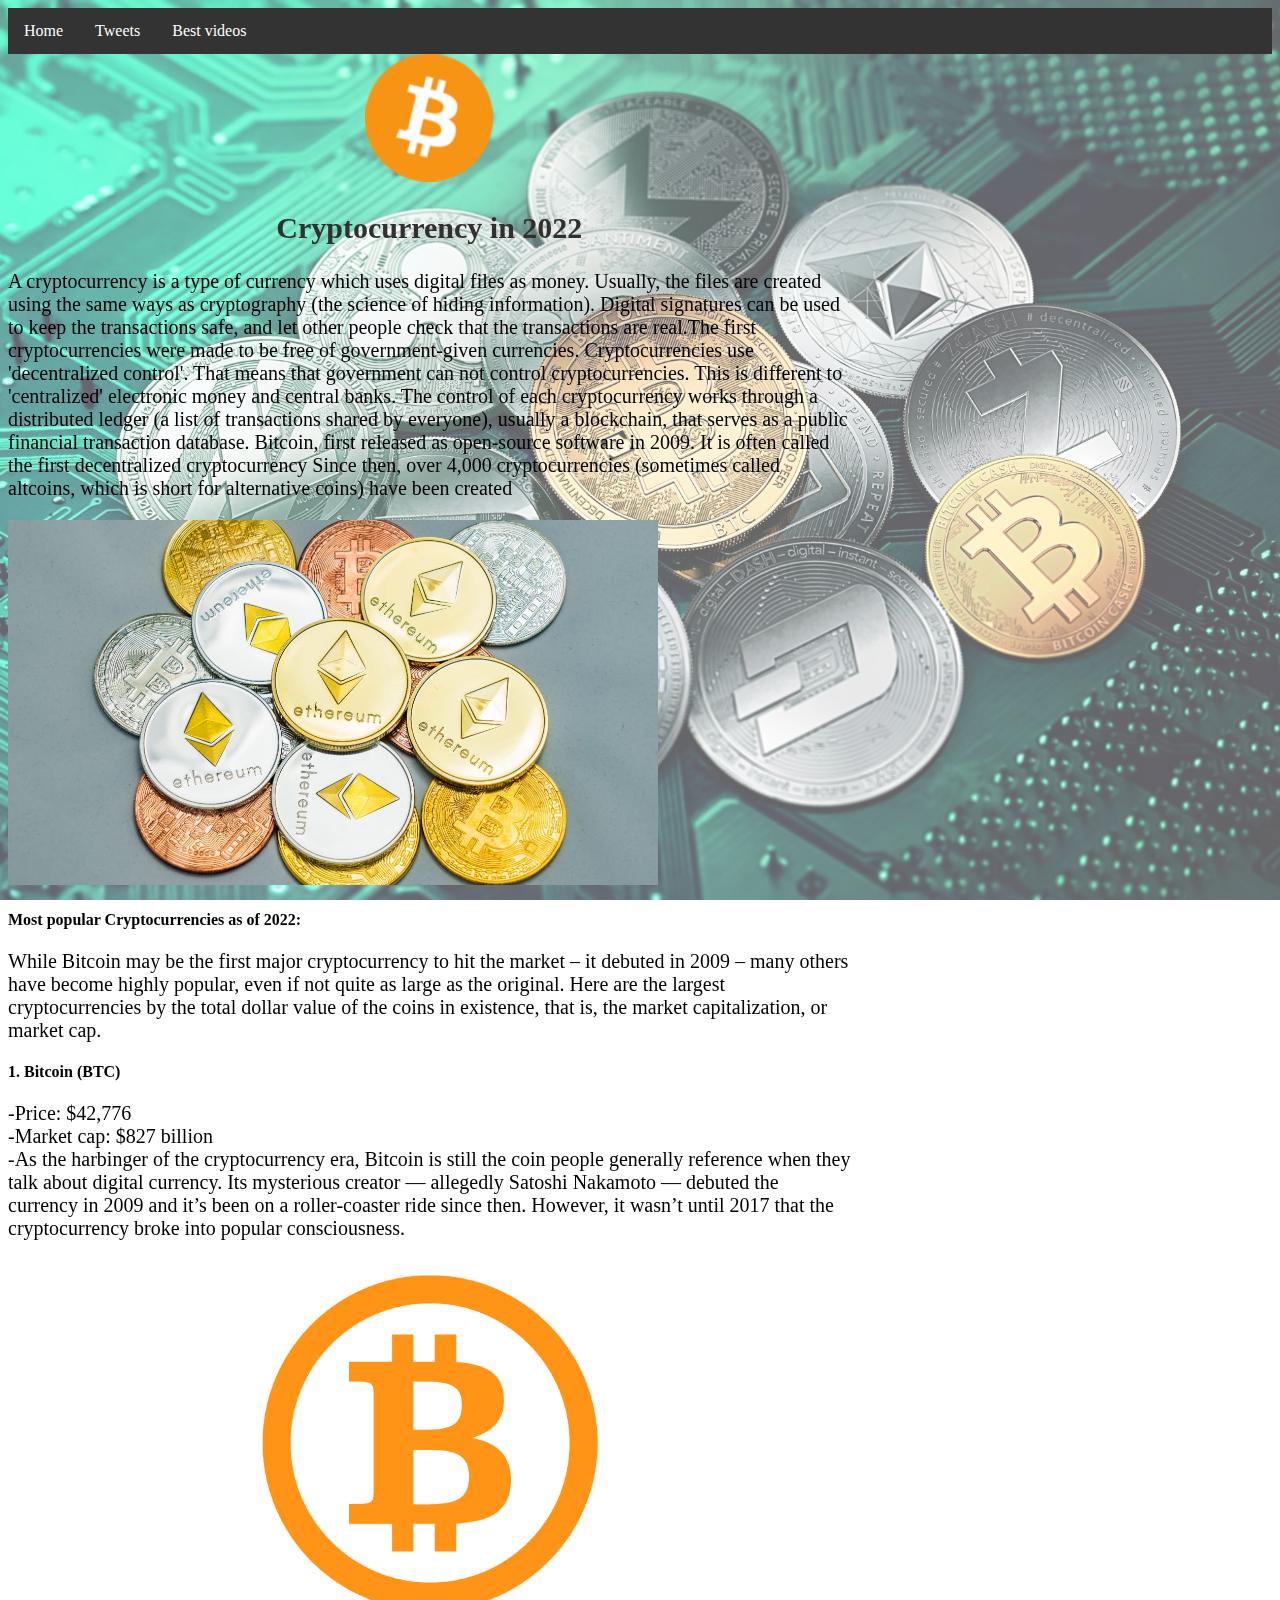
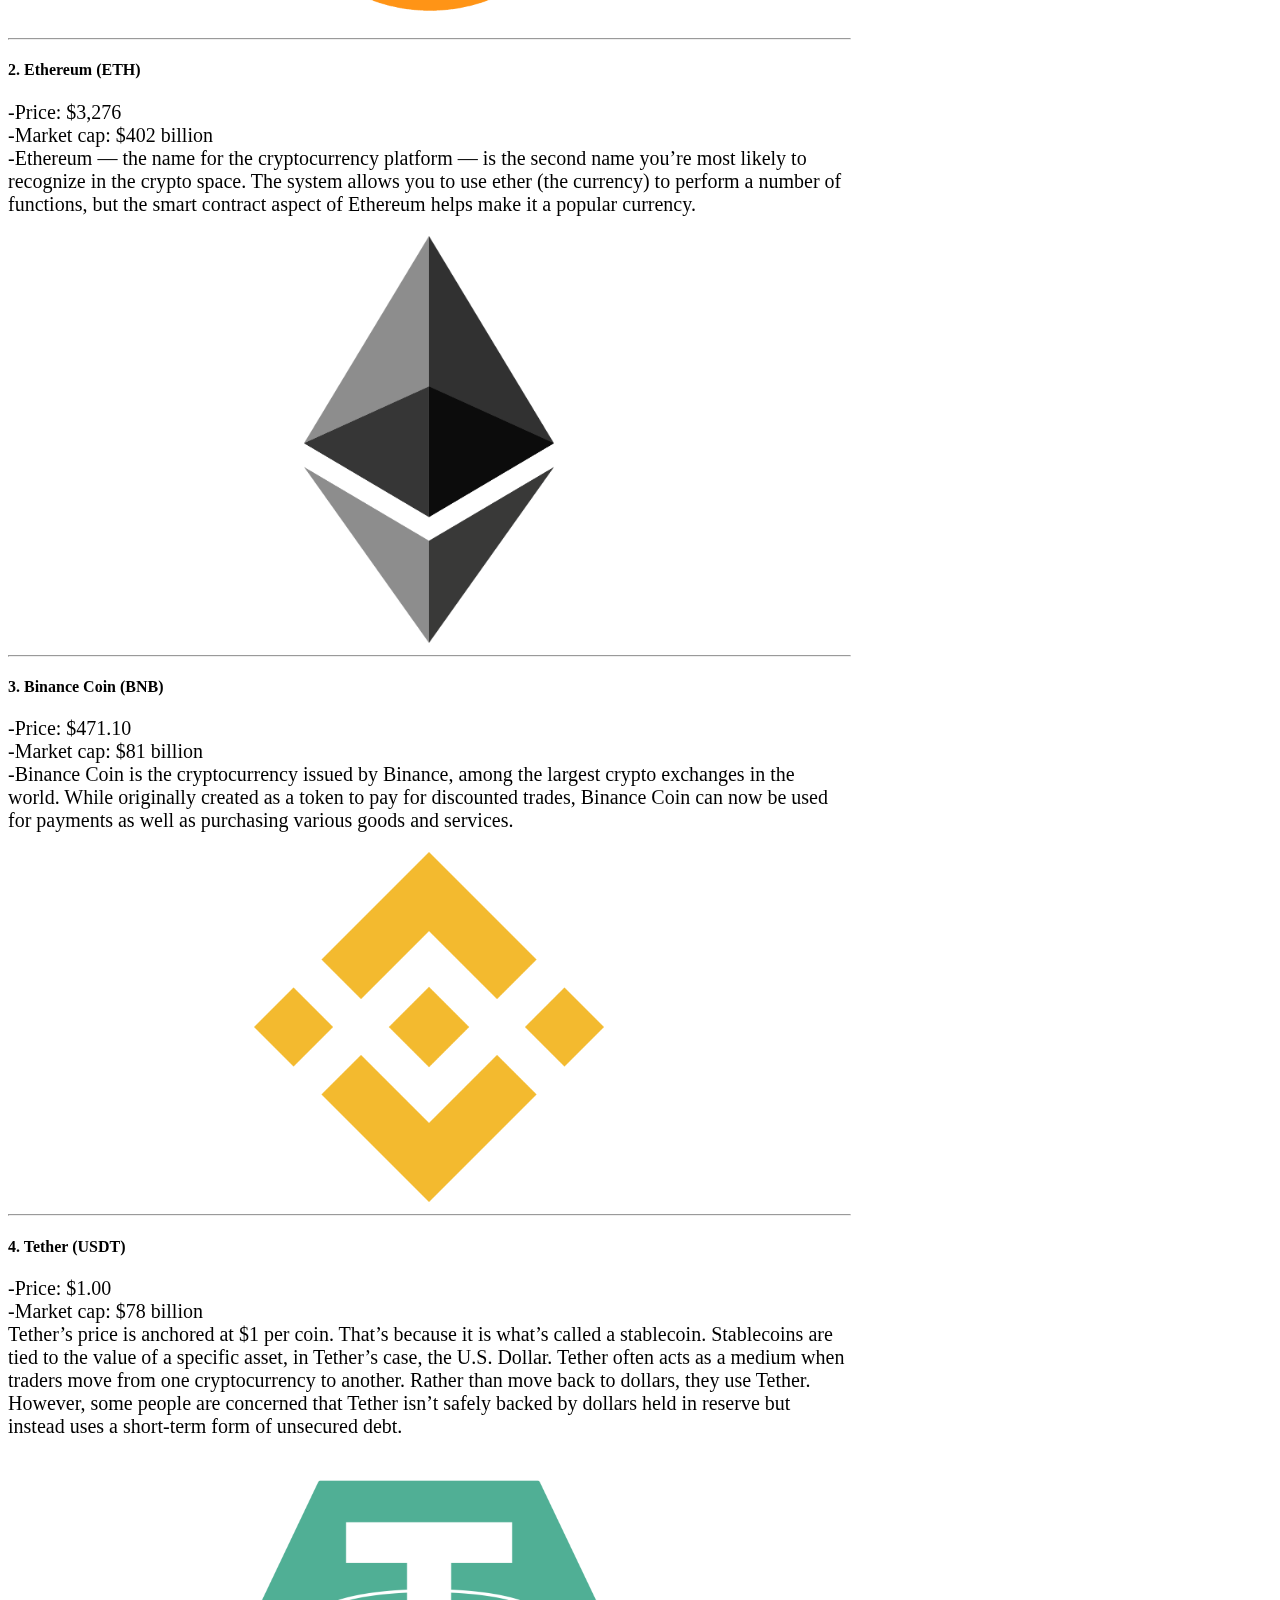
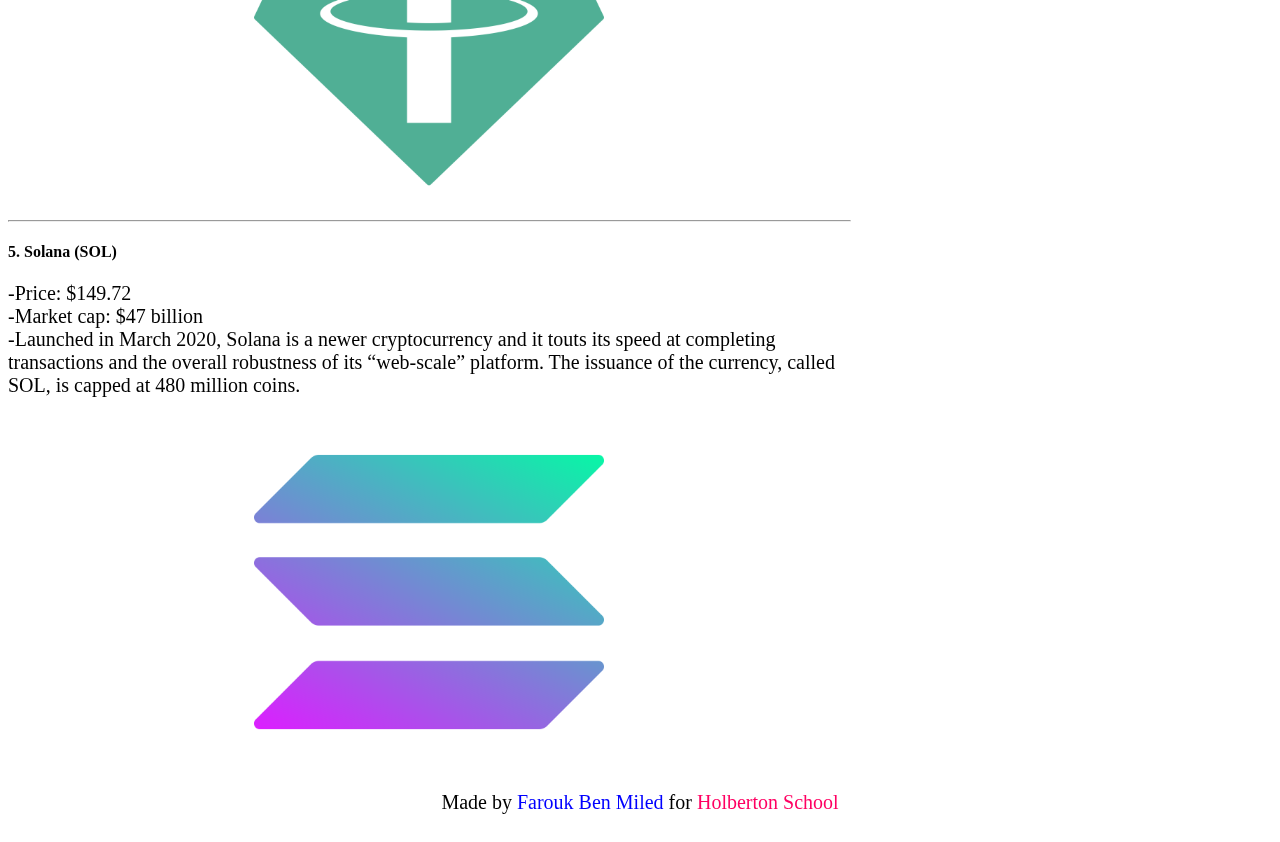
==== index.html @ aba4d26b "test" ====
<!DOCTYPE html>
<html lang="en">

<head>
    <meta charset="UTF-8">
    <meta name="viewport" content="width=device-width, initial-scale=1.0">
    <link href="https://apply.holbertonschool.com/level2/school.css" rel="stylesheet">
    <link href="styles.css" rel="stylesheet">
    <link rel="stylesheet" href="styles.css">
    <script src="behavior.js"></script>
    <title>Home</title>
</head>

<body class="works_on_smartphone">
    <div class="background"></div>
    <header>
        <div class="menu">
            <ul>
                <li><a class="active" href="#home">Home</a></li>
                <li><a href="tweets.html">Tweets</a></li>
                <li><a href="#">Best videos</a></li>
            </ul>
        </div>
    </header>
    <main>
        <article>
            <div class='at-container'>
                <center><img id="smart_thumbnail" src="images/bitcoin.png" class="small" ></center>

                <h2 class='at-item'>Cryptocurrency in 2022
                </h2>
              </div>
            <p>
                A cryptocurrency is a type of currency which uses digital files as money. Usually, the files are created using the same ways as cryptography (the science of hiding information). Digital signatures can be used to keep the transactions safe, and let other people check that the transactions are real.The first cryptocurrencies were made to be free of government-given currencies.

                Cryptocurrencies use 'decentralized control'. That means that government can not control cryptocurrencies. This is different to 'centralized' electronic money and central banks. The control of each cryptocurrency works through a distributed ledger (a list of transactions shared by everyone), usually a blockchain, that serves as a public financial transaction database.

                Bitcoin, first released as open-source software in 2009. It is often called the first decentralized cryptocurrency Since then, over 4,000 cryptocurrencies (sometimes called altcoins, which is short for alternative coins) have been created
            </p>
            <a href="#"> <img src="images/diffcrypt.jpg" width="650" alt="pic1"></a>
            <h4>Most popular Cryptocurrencies as of 2022:</h4>
            <p>While Bitcoin may be the first major cryptocurrency to hit the market – it debuted in 2009 – many others have become highly popular, even if not quite as large as the original.
                Here are the largest cryptocurrencies by the total dollar value of the coins in existence, that is, the market capitalization, or market cap.</p>
            <h4>1. Bitcoin (BTC)</h4>
            <p>-Price: $42,776<br>
            -Market cap: $827 billion<br>
            -As the harbinger of the cryptocurrency era, Bitcoin is still the coin people generally reference when they talk about digital currency. Its mysterious creator — allegedly Satoshi Nakamoto — debuted the currency in 2009 and it’s been on a roller-coaster ride since then. However, it wasn’t until 2017 that the cryptocurrency broke into popular consciousness.
        </p>
            <center><img src="images/bitcoinico.png" width="650" alt=""></center>
            <hr>
            <h4>2. Ethereum (ETH)</h4>
            <p>-Price: $3,276<br>
            -Market cap: $402 billion<br>
            -Ethereum — the name for the cryptocurrency platform — is the second name you’re most likely to recognize in the crypto space. The system allows you to use ether (the currency) to perform a number of functions, but the smart contract aspect of Ethereum helps make it a popular currency.
        </p>

            <center><img src="images/eth.png" width="250" alt=""></center>
            <hr>
            <h4>3. Binance Coin (BNB)</h4>
            <p>-Price: $471.10<br>
            -Market cap: $81 billion<br>
            -Binance Coin is the cryptocurrency issued by Binance, among the largest crypto exchanges in the world. While originally created as a token to pay for discounted trades, Binance Coin can now be used for payments as well as purchasing various goods and services.</p>
            <center><img src="images/bnb.png" width="350" alt=""></center>
            <hr>
            <h4>4. Tether (USDT)</h4>
            <p>-Price: $1.00<br>
            -Market cap: $78 billion<br>
            Tether’s price is anchored at $1 per coin. That’s because it is what’s called a stablecoin. Stablecoins are tied to the value of a specific asset, in Tether’s case, the U.S. Dollar. Tether often acts as a medium when traders move from one cryptocurrency to another. Rather than move back to dollars, they use Tether. However, some people are concerned that Tether isn’t safely backed by dollars held in reserve but instead uses a short-term form of unsecured debt.</p>
            <center><img src="images/usdt.png" width="350" alt=""></center>
            <hr>
            <h4>5. Solana (SOL)</h4>
            <p>-Price: $149.72<br>
            -Market cap: $47 billion<br>
        -Launched in March 2020, Solana is a newer cryptocurrency and it touts its speed at completing transactions and the overall robustness of its “web-scale” platform. The issuance of the currency, called SOL, is capped at 480 million coins.</p>
                <center><img src="images/sol.png" width="350" alt=""></center>
        </article>
        <aside>
            <p></p>

        </aside>
    </main>
    <footer>
        <center>
            <p>Made by <a href="#"><span>Farouk Ben Miled</span></a> for <a href="https://www.holbertonschool.com" target="_blank">Holberton School</a>
            </p>
        </center>
    </footer>
</body>

</html>
---- styles.css ----
html {
    display: flex;
    flex-direction: column;
    scroll-behavior: smooth;
}
body,main {
    display: flex;
    flex-direction: column;
}
article {
    flex: 2;
    overflow: auto;
}
aside {
    flex:1;
    overflow-y: auto;
    height: 1000px;
}


main {
    flex-direction: row;
    flex: auto;
}
/* Menu Navigation*/
ul {
    list-style-type: none;
    margin: 0;
    padding: 0;
    overflow: hidden;
    background-color: #333;
  }
  
  li {
    float: left;
  }
  
  li a {
    display: block;
    color: white;
    text-align: center;
    padding: 14px 16px;
    text-decoration: none;
  }
  
  li a:hover {
    background-color: #111;
  }
  /*end of Menu style*/

  footer {
      position: relative;
      bottom: 0px;
  }


/* Title style */
  .at-item {
    color: #3079ed;
    animation-name: fade-in;
    animation-duration: 4s;
    animation-timing-function: normal;
    animation-delay: 0s;
    animation-iteration-count: 1;
    animation-direction: normal;
    animation-fill-mode: none;
    text-align: center;
    font-size: 30px;
    color: rgb(49, 48, 47);
  }
  @keyframes fade-in {
    0%{
      opacity: 0;
    }
    100%{
      opacity: 1;
    }
  }
/*end of style*/  
.background {
    position: fixed;
    top: 0;
    left: 0;
    width: 100vw;
    height: 100vh;
    background-image: url(images/cryp.jpg);
    background-size: cover;
    z-index: -1000;
    opacity: 0.6;
}
p {
    font-size: 20px;
}
footer a {
    color: rgb(255, 0, 98) !important;
    text-decoration: none;
}
footer span {
    color: blue !important;
}
.big {
  width: 60%;
  height: 60%;
}
---- styles.css ----
html {
    display: flex;
    flex-direction: column;
    scroll-behavior: smooth;
}
body,main {
    display: flex;
    flex-direction: column;
}
article {
    flex: 2;
    overflow: auto;
}
aside {
    flex:1;
    overflow-y: auto;
    height: 1000px;
}


main {
    flex-direction: row;
    flex: auto;
}
/* Menu Navigation*/
ul {
    list-style-type: none;
    margin: 0;
    padding: 0;
    overflow: hidden;
    background-color: #333;
  }
  
  li {
    float: left;
  }
  
  li a {
    display: block;
    color: white;
    text-align: center;
    padding: 14px 16px;
    text-decoration: none;
  }
  
  li a:hover {
    background-color: #111;
  }
  /*end of Menu style*/

  footer {
      position: relative;
      bottom: 0px;
  }


/* Title style */
  .at-item {
    color: #3079ed;
    animation-name: fade-in;
    animation-duration: 4s;
    animation-timing-function: normal;
    animation-delay: 0s;
    animation-iteration-count: 1;
    animation-direction: normal;
    animation-fill-mode: none;
    text-align: center;
    font-size: 30px;
    color: rgb(49, 48, 47);
  }
  @keyframes fade-in {
    0%{
      opacity: 0;
    }
    100%{
      opacity: 1;
    }
  }
/*end of style*/  
.background {
    position: fixed;
    top: 0;
    left: 0;
    width: 100vw;
    height: 100vh;
    background-image: url(images/cryp.jpg);
    background-size: cover;
    z-index: -1000;
    opacity: 0.6;
}
p {
    font-size: 20px;
}
footer a {
    color: rgb(255, 0, 98) !important;
    text-decoration: none;
}
footer span {
    color: blue !important;
}
.big {
  width: 60%;
  height: 60%;
}
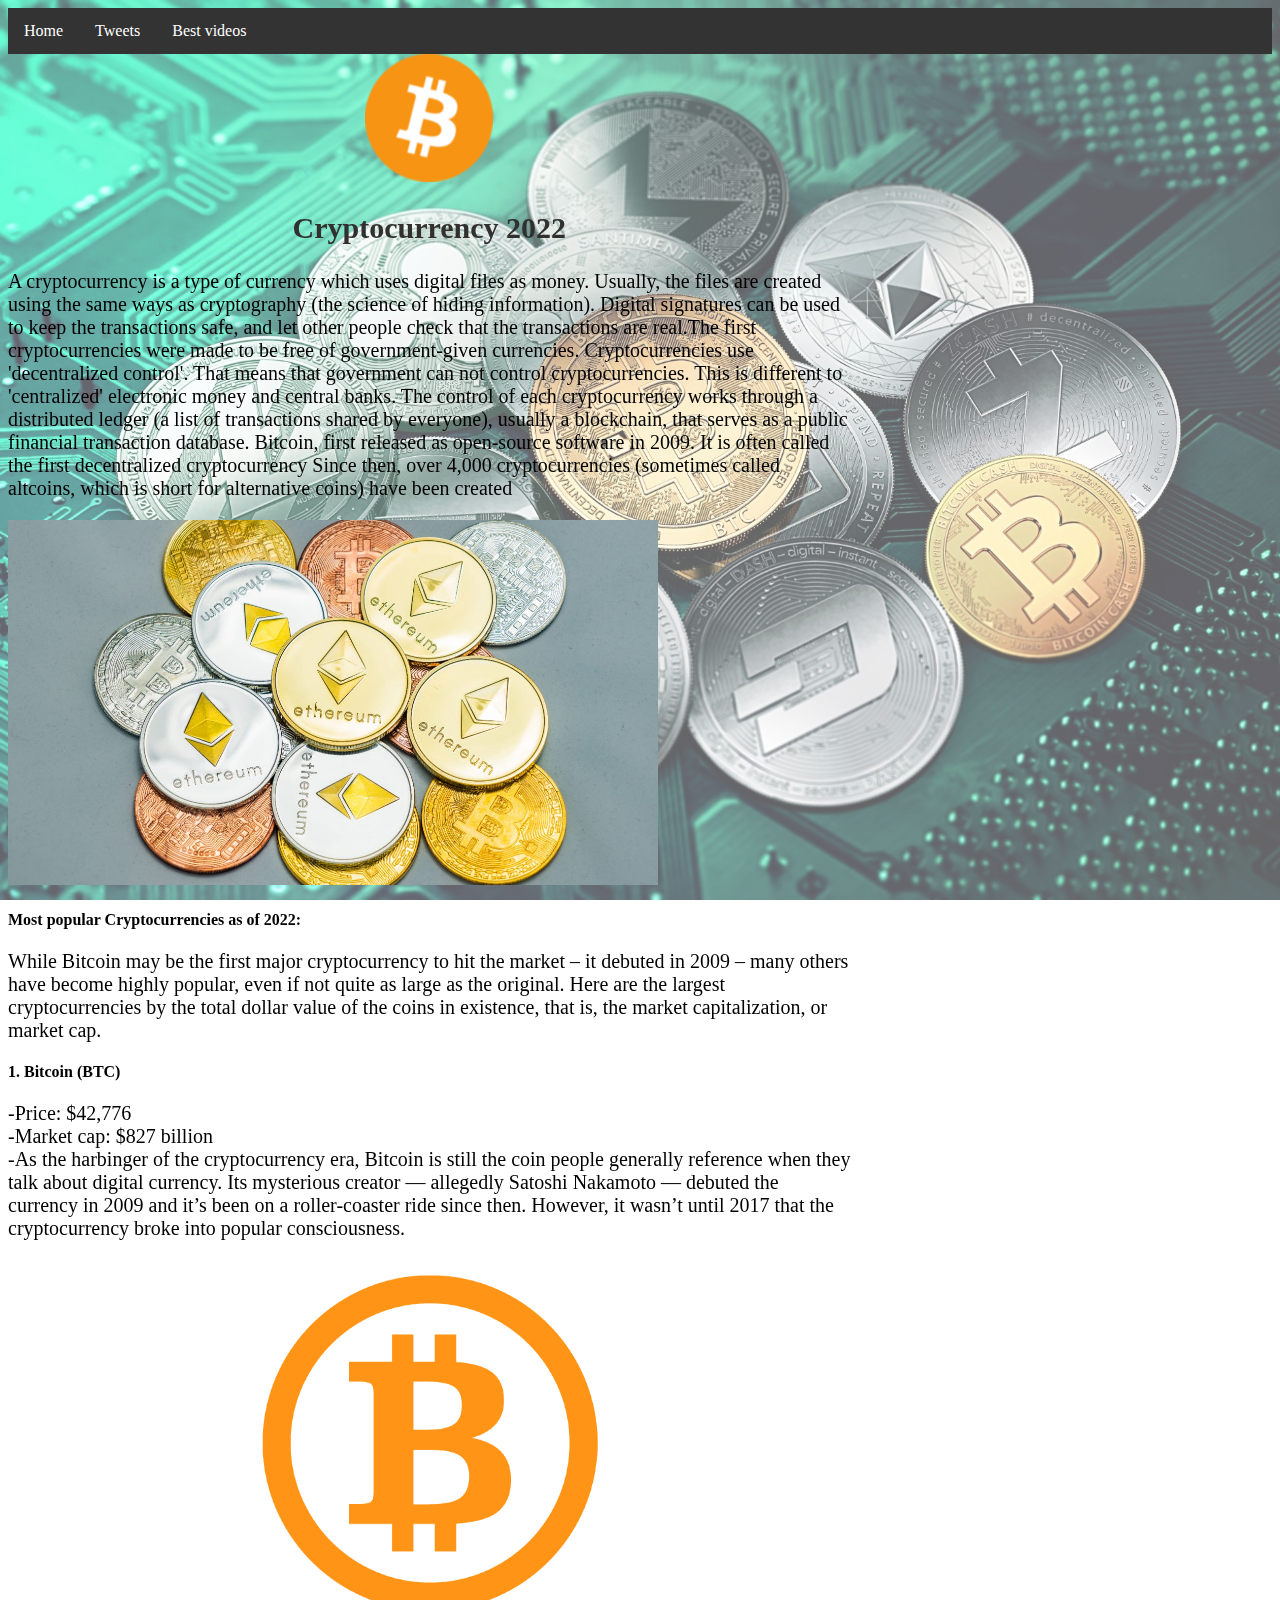
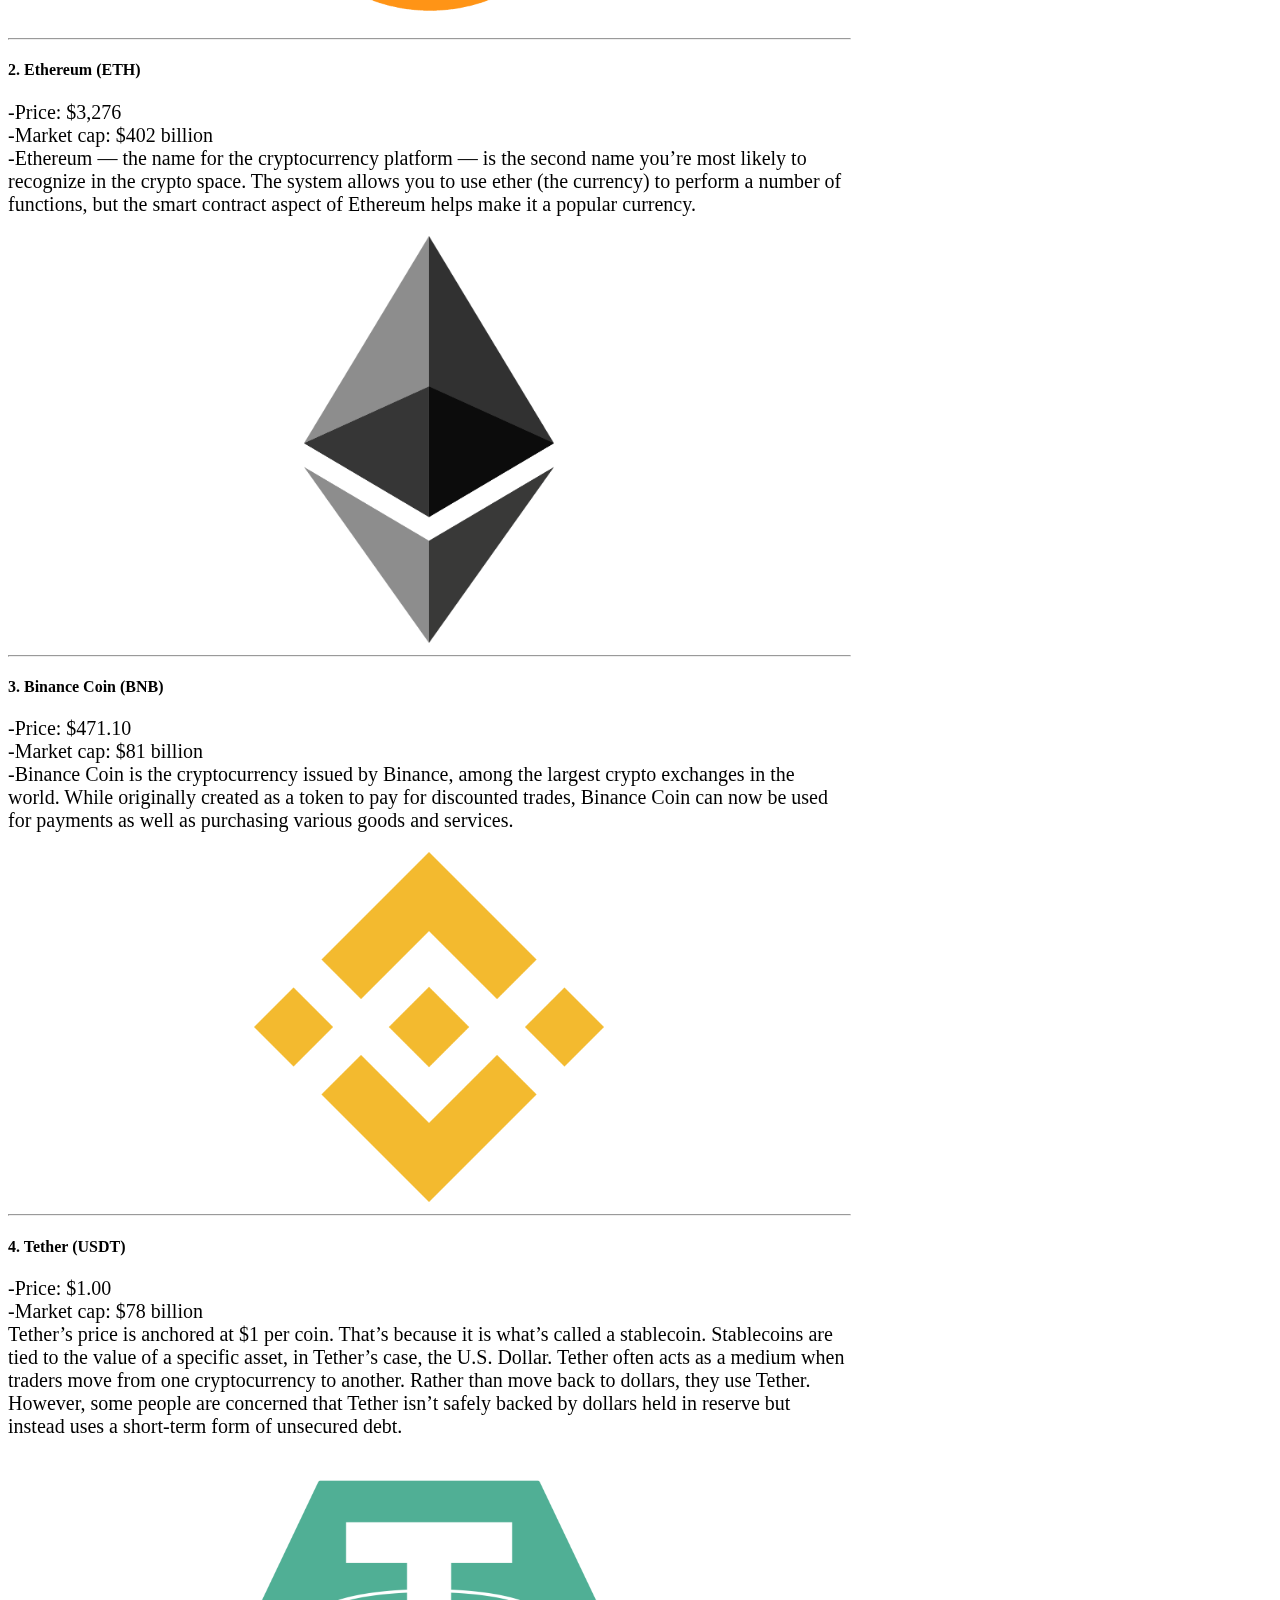
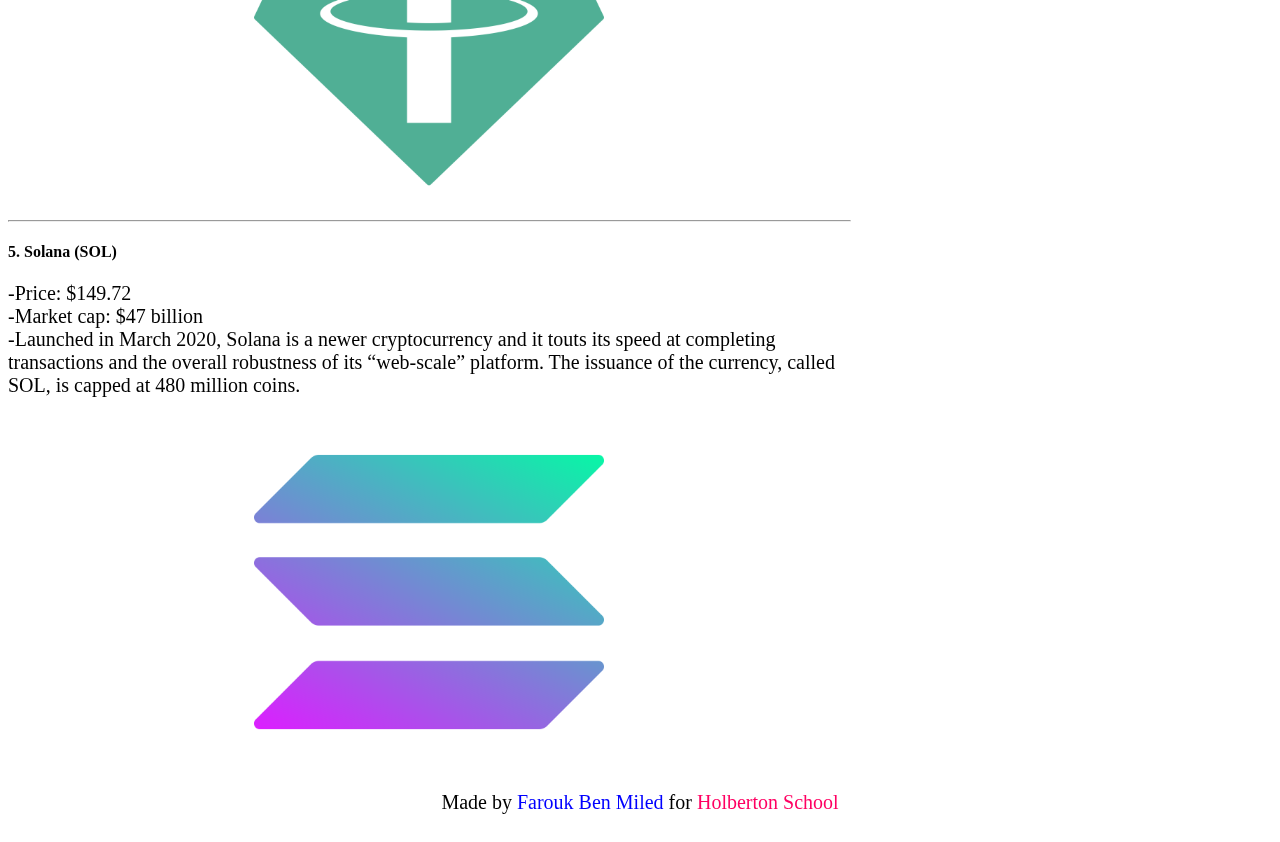
==== commit 9812372e: "change" ====
--- a/index.html
+++ b/index.html
@@ -27,7 +27,7 @@
             <div class='at-container'>
                 <center><img id="smart_thumbnail" src="images/bitcoin.png" class="small" ></center>
 
-                <h2 class='at-item'>Cryptocurrency in 2022
+                <h2 class='at-item'>Cryptocurrency 2022
                 </h2>
               </div>
             <p>
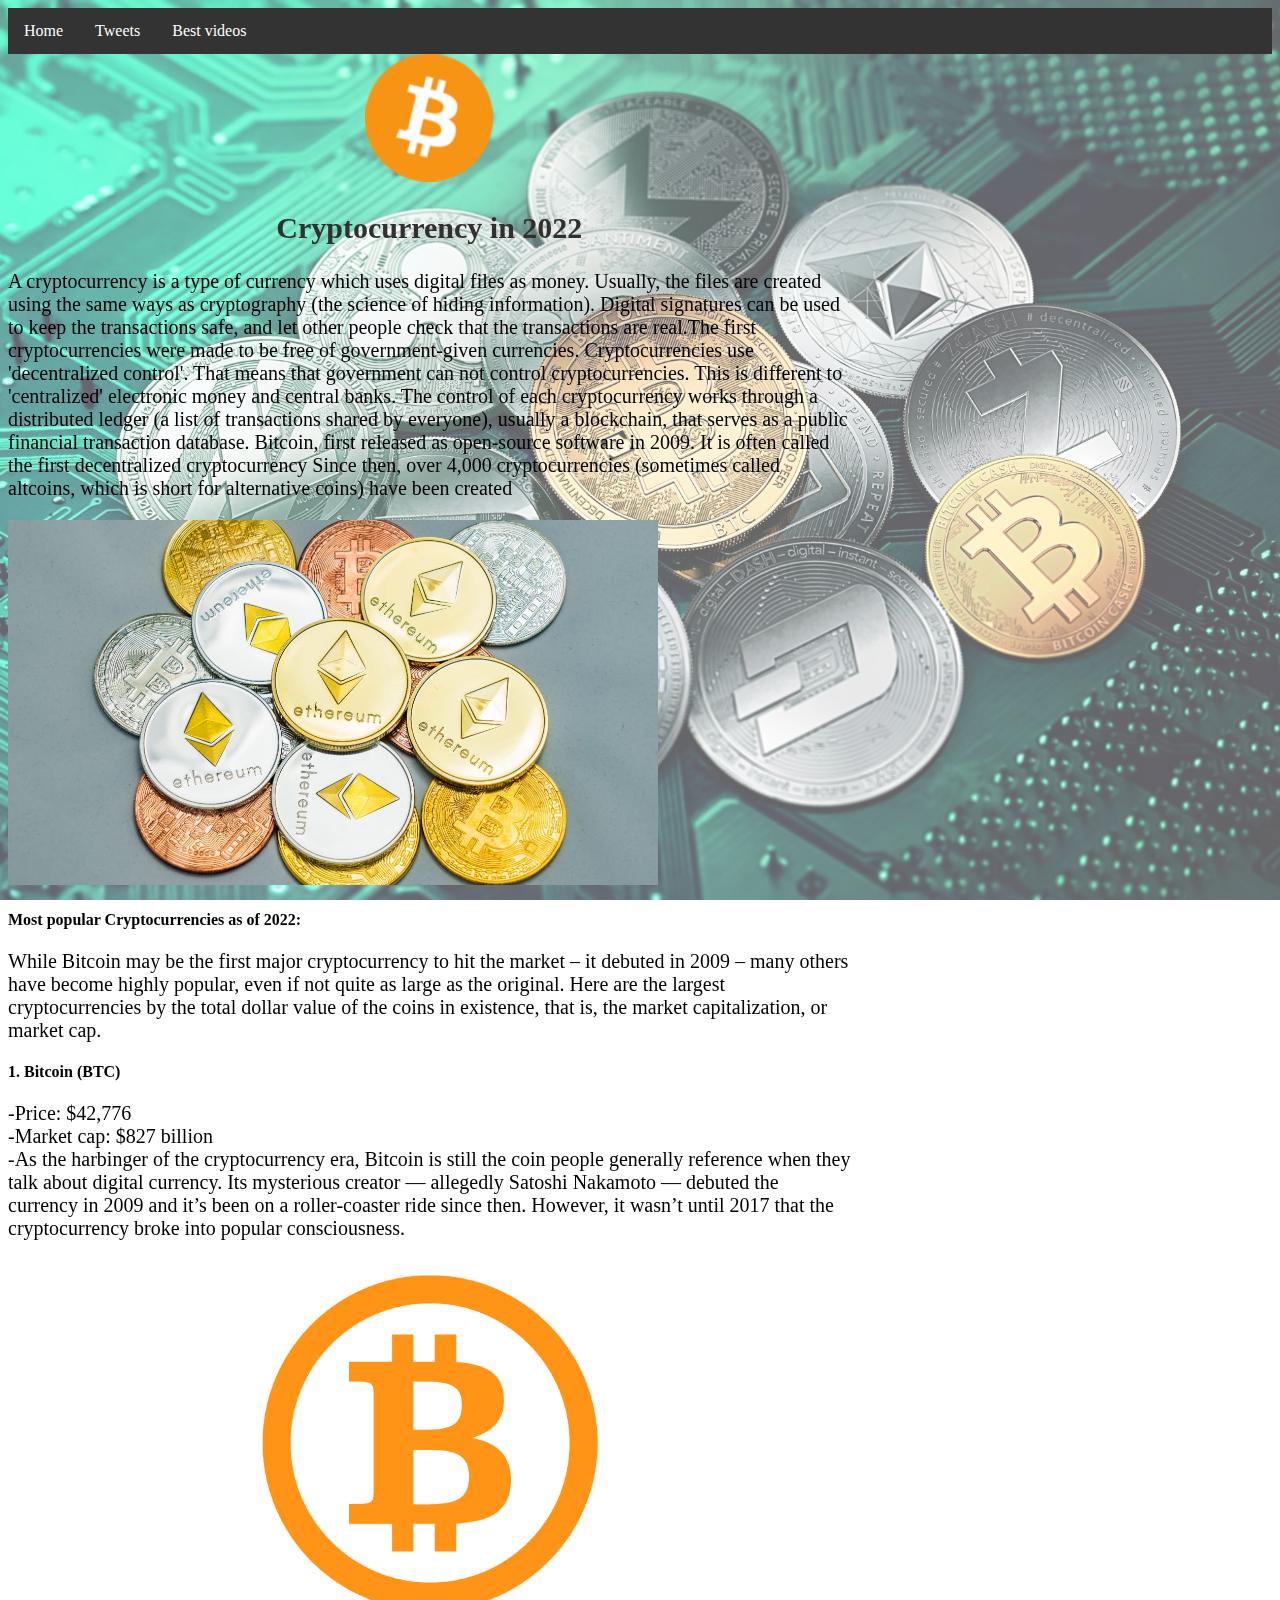
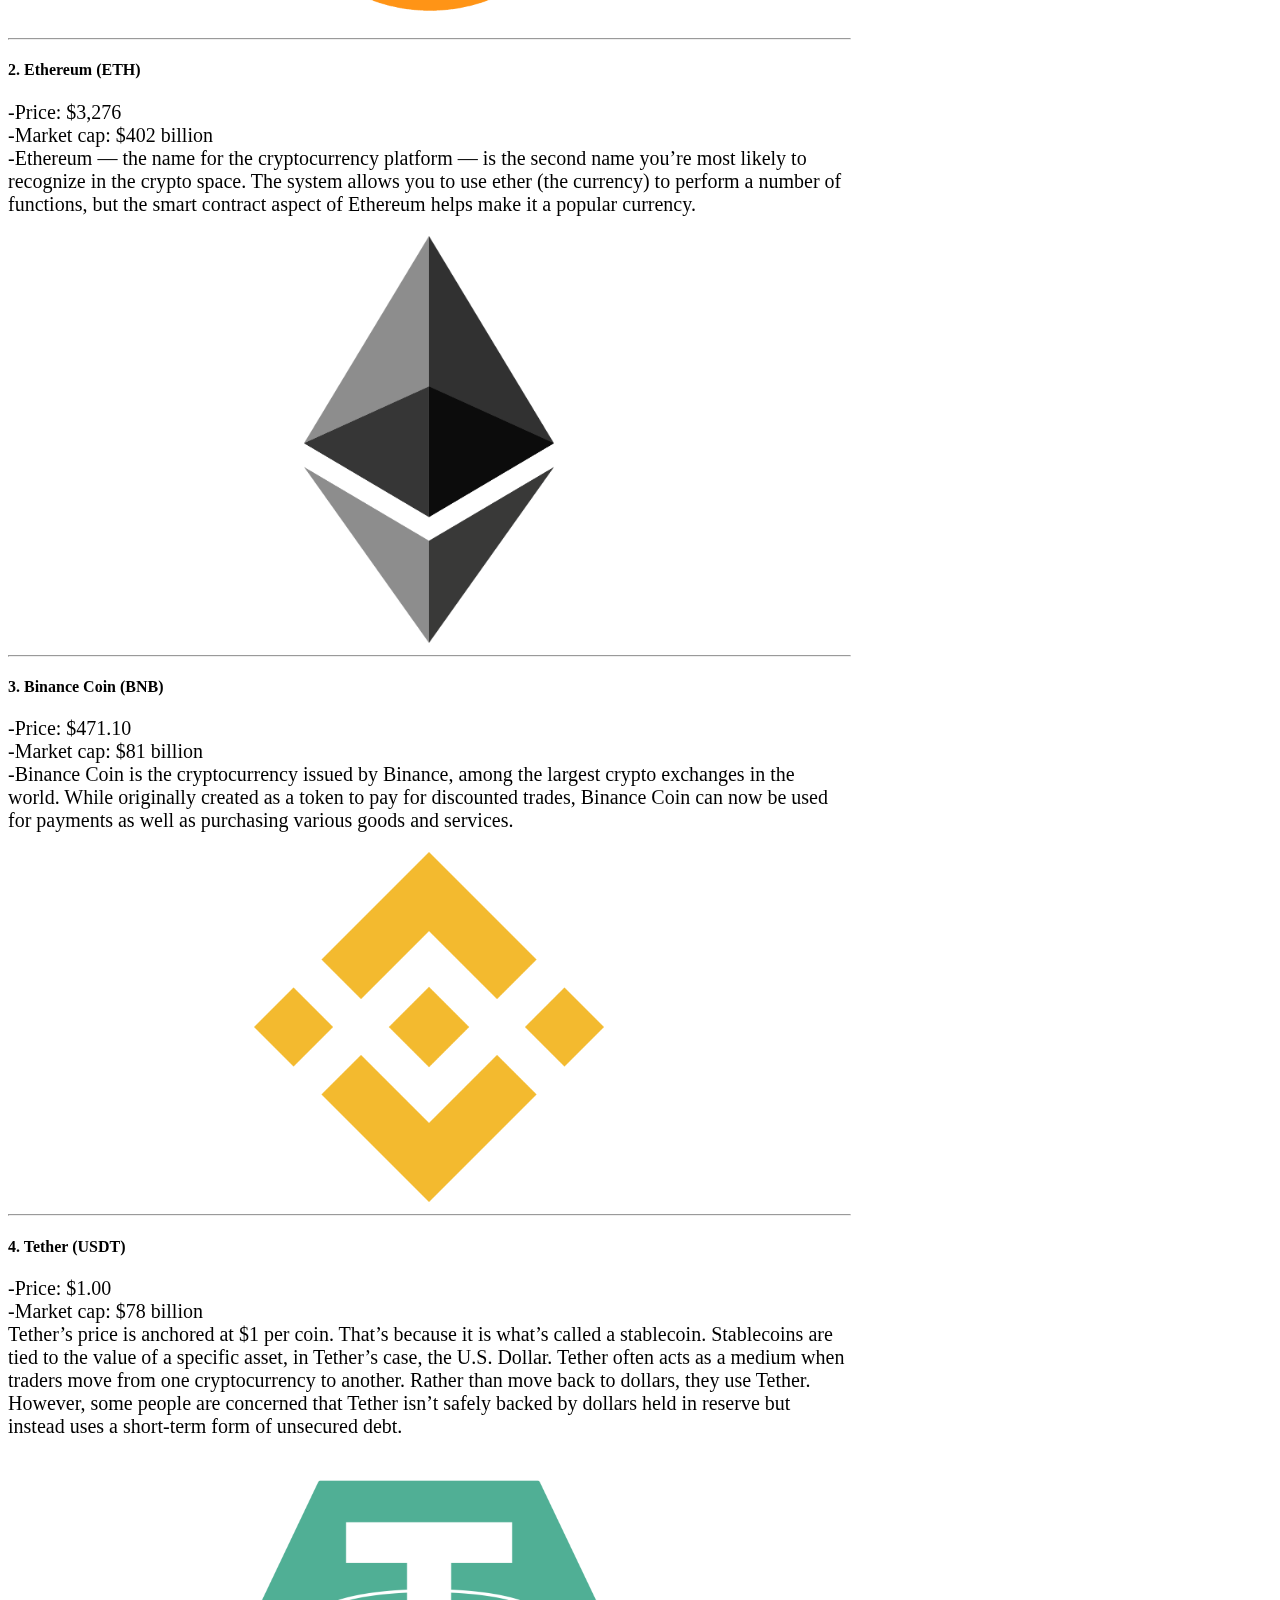
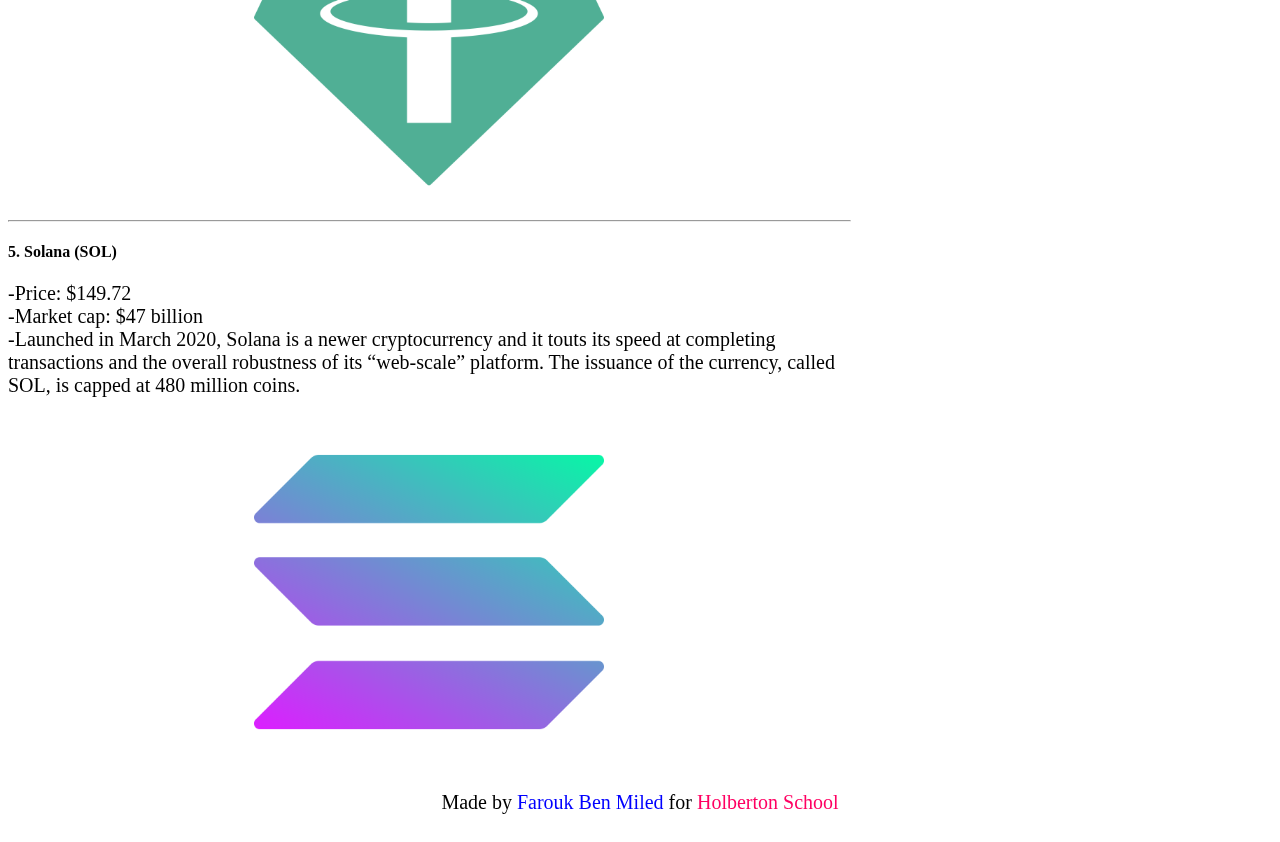
==== commit 11db9406: "test" ====
--- a/index.html
+++ b/index.html
@@ -27,7 +27,7 @@
             <div class='at-container'>
                 <center><img id="smart_thumbnail" src="images/bitcoin.png" class="small" ></center>
 
-                <h2 class='at-item'>Cryptocurrency 2022
+                <h2 class='at-item'>Cryptocurrency in 2022
                 </h2>
               </div>
             <p>
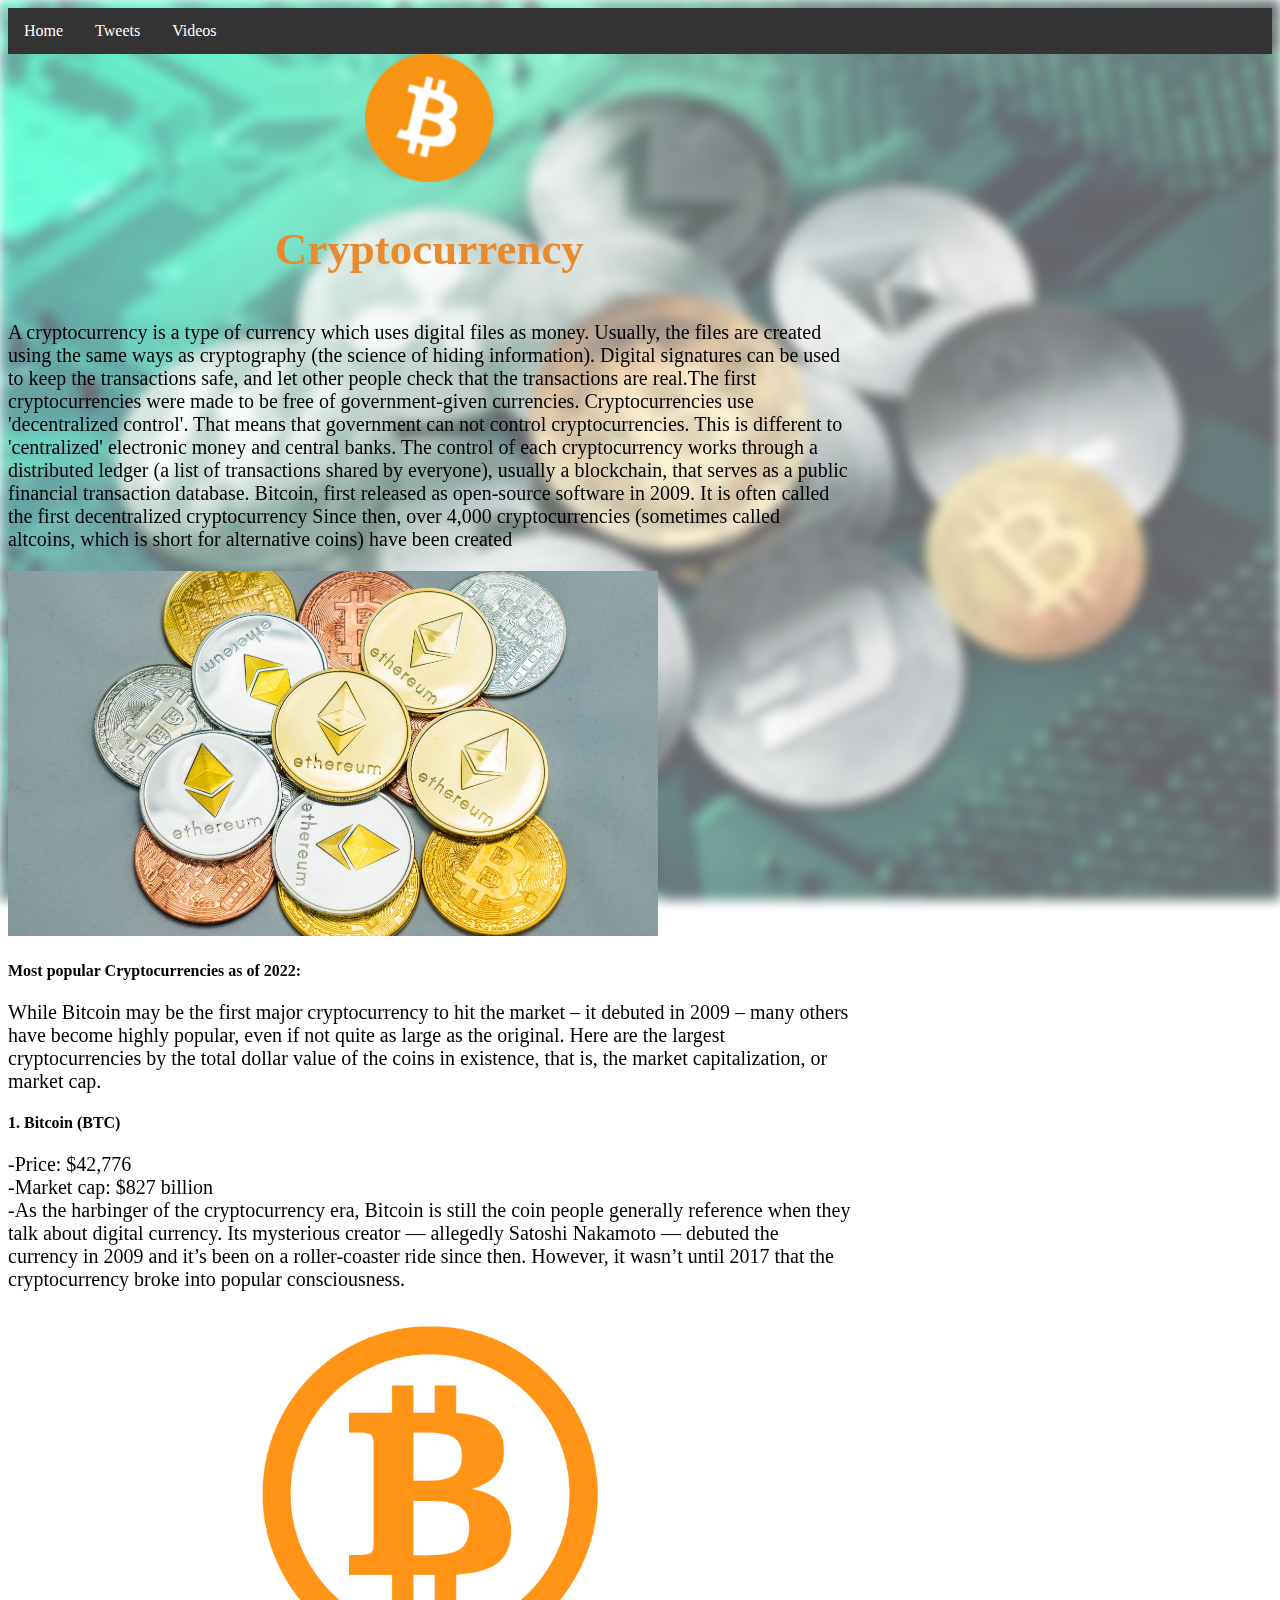
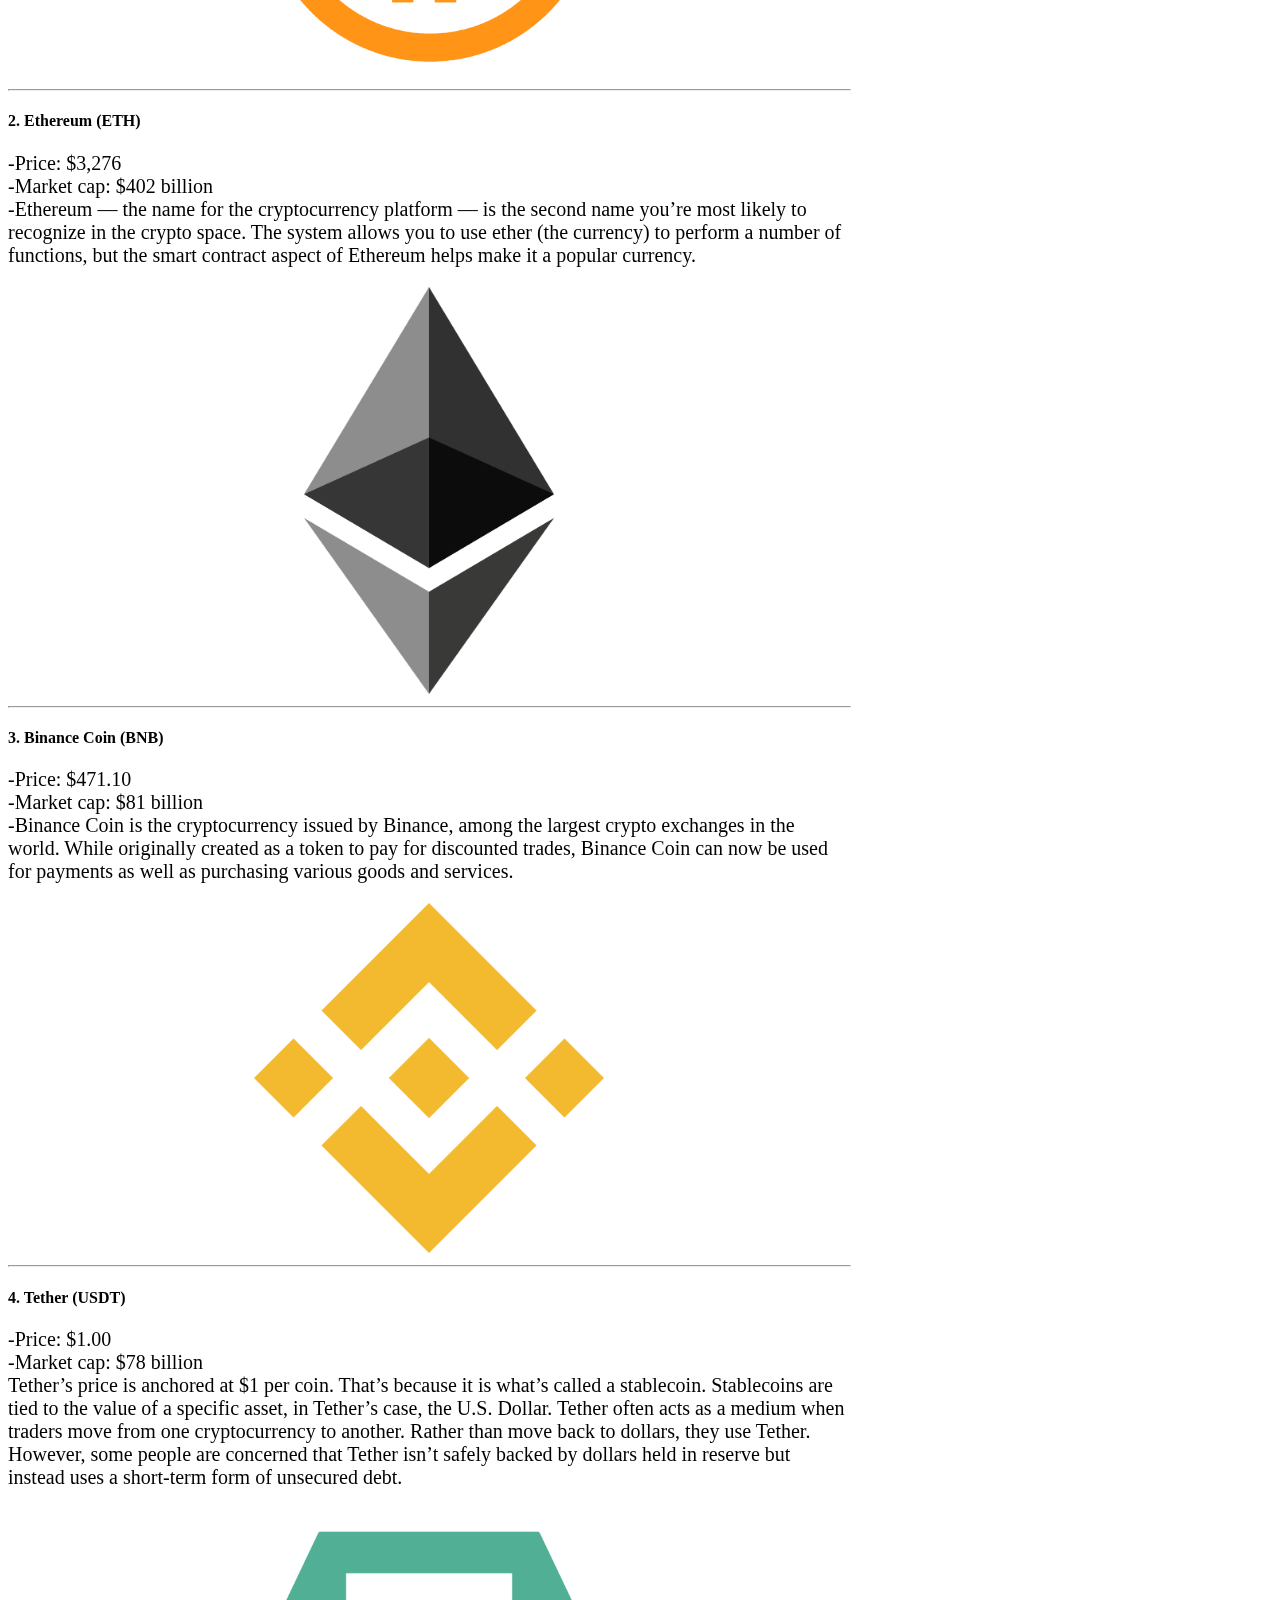
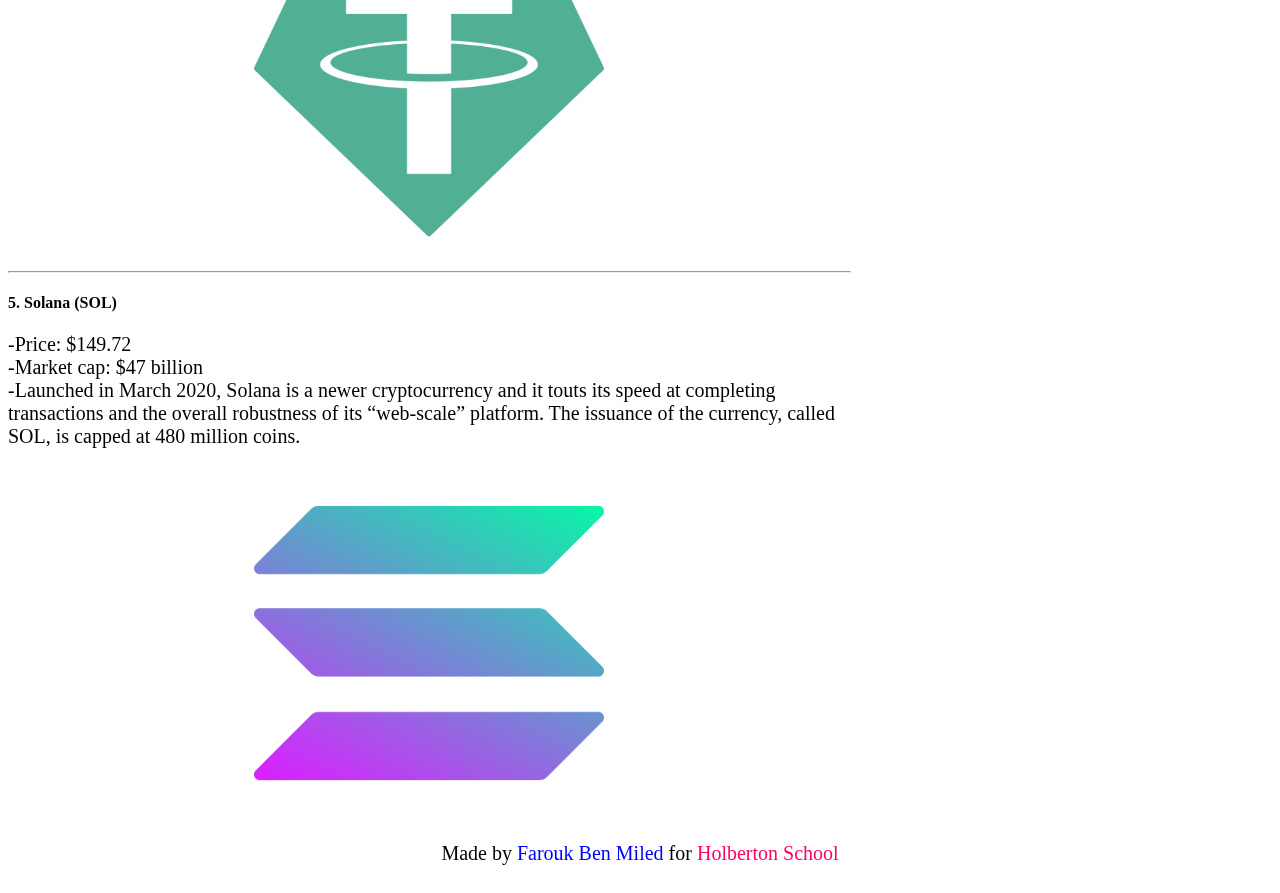
==== commit 4693b51f: "changes" ====
--- a/index.html
+++ b/index.html
@@ -8,7 +8,7 @@
     <link href="styles.css" rel="stylesheet">
     <link rel="stylesheet" href="styles.css">
     <script src="behavior.js"></script>
-    <title>Home</title>
+    <title>Crypto</title>
 </head>
 
 <body class="works_on_smartphone">
@@ -18,7 +18,7 @@
             <ul>
                 <li><a class="active" href="#home">Home</a></li>
                 <li><a href="tweets.html">Tweets</a></li>
-                <li><a href="#">Best videos</a></li>
+                <li><a href="videos.html">Videos</a></li>
             </ul>
         </div>
     </header>
@@ -27,8 +27,7 @@
             <div class='at-container'>
                 <center><img id="smart_thumbnail" src="images/bitcoin.png" class="small" ></center>
 
-                <h2 class='at-item'>Cryptocurrency in 2022
-                </h2>
+                <h2 class='at-item'>Cryptocurrency</h2>
               </div>
             <p>
                 A cryptocurrency is a type of currency which uses digital files as money. Usually, the files are created using the same ways as cryptography (the science of hiding information). Digital signatures can be used to keep the transactions safe, and let other people check that the transactions are real.The first cryptocurrencies were made to be free of government-given currencies.
@@ -75,8 +74,25 @@
                 <center><img src="images/sol.png" width="350" alt=""></center>
         </article>
         <aside>
-            <p></p>
-
+            <div id="disqus_thread"></div>
+                <script>
+                    /**
+                    *  RECOMMENDED CONFIGURATION VARIABLES: EDIT AND UNCOMMENT THE SECTION BELOW TO INSERT DYNAMIC VALUES FROM YOUR PLATFORM OR CMS.
+                    *  LEARN WHY DEFINING THESE VARIABLES IS IMPORTANT: https://disqus.com/admin/universalcode/#configuration-variables    */
+                    /*
+                    var disqus_config = function () {
+                    this.page.url = http://23.22.192.46/index.html;  // Replace PAGE_URL with your page's canonical URL variable
+                    this.page.identifier = http://23.22.192.46/index.html; // Replace PAGE_IDENTIFIER with your page's unique identifier variable
+                    };
+                    */
+                    (function() { // DON'T EDIT BELOW THIS LINE
+                    var d = document, s = d.createElement('script');
+                    s.src = 'https://crypto-18.disqus.com/embed.js';
+                    s.setAttribute('data-timestamp', +new Date());
+                    (d.head || d.body).appendChild(s);
+                    })();
+                </script>
+                <noscript>Please enable JavaScript to view the <a href="https://disqus.com/?ref_noscript">comments powered by Disqus.</a></noscript>
         </aside>
     </main>
     <footer>
--- a/styles.css
+++ b/styles.css
@@ -64,9 +64,56 @@
     animation-iteration-count: 1;
     animation-direction: normal;
     animation-fill-mode: none;
+    height: 60px;
     text-align: center;
-    font-size: 30px;
-    color: rgb(49, 48, 47);
+    font-size: 45px;
+    color: #e98b2d;
+  }
+  @keyframes fade-in {
+    0%{
+      opacity: 0;
+    }
+    100%{
+      opacity: 1;
+    }
+  }
+
+  .at-item2 {
+    color: #3079ed;
+    animation-name: fade-in;
+    animation-duration: 4s;
+    animation-timing-function: normal;
+    animation-delay: 0s;
+    animation-iteration-count: 1;
+    animation-direction: normal;
+    animation-fill-mode: none;
+    height: 60px;
+    text-align: center;
+    font-size: 55px;
+    color: rgb(0, 172, 238);
+  }
+  @keyframes fade-in {
+    0%{
+      opacity: 0;
+    }
+    100%{
+      opacity: 1;
+    }
+  }
+
+  .at-item3 {
+    color: #3079ed;
+    animation-name: fade-in;
+    animation-duration: 4s;
+    animation-timing-function: normal;
+    animation-delay: 0s;
+    animation-iteration-count: 1;
+    animation-direction: normal;
+    animation-fill-mode: none;
+    text-align: center;
+    font-family: Fantasy;
+    font-size: 45px;
+    color: rgb(255, 0, 0);
   }
   @keyframes fade-in {
     0%{
@@ -87,6 +134,9 @@
     background-size: cover;
     z-index: -1000;
     opacity: 0.6;
+/*bLureffect*/   
+    filter: blur(6px);
+    -webkit-filter: blur(6px);
 }
 p {
     font-size: 20px;
--- a/styles.css
+++ b/styles.css
@@ -64,9 +64,56 @@
     animation-iteration-count: 1;
     animation-direction: normal;
     animation-fill-mode: none;
+    height: 60px;
     text-align: center;
-    font-size: 30px;
-    color: rgb(49, 48, 47);
+    font-size: 45px;
+    color: #e98b2d;
+  }
+  @keyframes fade-in {
+    0%{
+      opacity: 0;
+    }
+    100%{
+      opacity: 1;
+    }
+  }
+
+  .at-item2 {
+    color: #3079ed;
+    animation-name: fade-in;
+    animation-duration: 4s;
+    animation-timing-function: normal;
+    animation-delay: 0s;
+    animation-iteration-count: 1;
+    animation-direction: normal;
+    animation-fill-mode: none;
+    height: 60px;
+    text-align: center;
+    font-size: 55px;
+    color: rgb(0, 172, 238);
+  }
+  @keyframes fade-in {
+    0%{
+      opacity: 0;
+    }
+    100%{
+      opacity: 1;
+    }
+  }
+
+  .at-item3 {
+    color: #3079ed;
+    animation-name: fade-in;
+    animation-duration: 4s;
+    animation-timing-function: normal;
+    animation-delay: 0s;
+    animation-iteration-count: 1;
+    animation-direction: normal;
+    animation-fill-mode: none;
+    text-align: center;
+    font-family: Fantasy;
+    font-size: 45px;
+    color: rgb(255, 0, 0);
   }
   @keyframes fade-in {
     0%{
@@ -87,6 +134,9 @@
     background-size: cover;
     z-index: -1000;
     opacity: 0.6;
+/*bLureffect*/   
+    filter: blur(6px);
+    -webkit-filter: blur(6px);
 }
 p {
     font-size: 20px;
